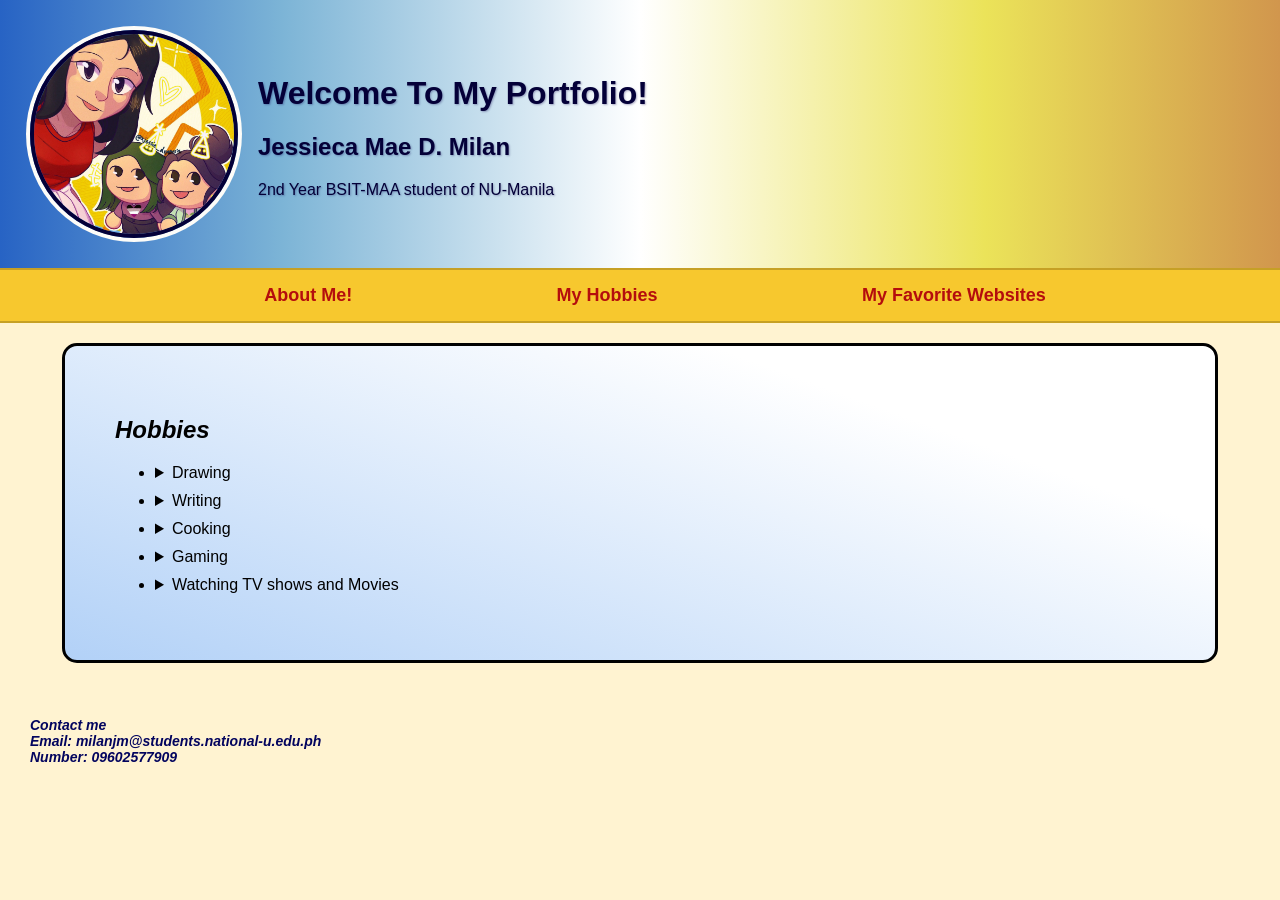
==== hobbies.html @ 9ec81c65 "first commit" ====
<!DOCTYPE html>
<html lang="en">
<head>
    <meta charset="UTF-8">
    <meta name="viewport" content="width=device-width, initial-scale=1.0">
    <title>Jessie's Portfolio</title>
</head>

<style>
    html {
        scroll-behavior: smooth;
    }

    body {
        margin: 0;
        font-family: 'Trebuchet MS', sans-serif;
        background-color: #fff3d1;
    }

    nav {
        background-color: rgb(247, 200, 46);
        position: sticky;
        top: 0;
        border-top: 2px solid rgba(0,0,0,0.2);
        border-bottom: 2px solid rgba(0,0,0,0.2);
        text-align: center;
        width: 100%;
        padding: 15px;
    }

    nav a {
        color: rgb(180, 13, 13);
        text-decoration: none;
        margin-right: 100px;
        margin-left: 100px;
        font-size: 18px;
        font-weight: bold;
}

    a:hover {
        color: blue;
        letter-spacing: 2px;
        transition: 0.3s;
    }

    section {
        padding: 50px;
        margin: 20px auto;
        background: linear-gradient(200deg, #ffffff 25%, #B2D1F7 100%);
        font-size: 16px;
        border: 3px solid #000;    
         border-radius: 15px;       
         max-width: 1050px;           
    }

    li {
        text-align: left;
        margin-bottom: 10px;
        font-size: 16px;
    }

    p {
        font-size: 16px;
    }

    .header {
        display: flex;
        align-items: center;
        gap: 20px;
        background: #2763c4;
        background: linear-gradient(90deg, rgba(39, 99, 196, 1) 0%, rgba(124, 180, 214, 1) 22%, rgba(255, 255, 255, 1) 50%, rgba(235, 227, 89, 1) 77%, rgba(209, 150, 77, 1) 100%);
        color: #040038;
        padding: 30px;
        text-align: left;
        text-shadow: 1px 1px 2px rgba(13, 0, 80, 0.3);
    }

    .header img {
        border-radius: 50%;
        border: 4px solid;
        box-shadow: 0 0 0 4px #fdfcf8;
    }

    a {
        color: rgb(52, 55, 223);
    }

    footer {
        background-color: #fff3d1;
        color: #03045e;
        font-family: 'Trebuchet MS', sans-serif;
        padding: 20px;
        padding-left: 30px;
        text-align: left;
    }

    footer p {
        color: #03045e;
        text-decoration: none;
        font-size: 14px;
    }

</style>

<body>
    <header class="header">
        <img src="pics/pfp.jpg" alt="profile picture" width="200" height="200">
        <div class="header-text">
             <h1>Welcome To My Portfolio!</h1>
            <h2>Jessieca Mae D. Milan</h2>
            <p>2nd Year BSIT-MAA student of NU-Manila</p>
        </div>
    </header>
    
    <nav>
        <a href="index.html" target="_self">About Me!</a>
        <a href="#hobbies">My Hobbies</a>
        <a href="websites.html" target="_self">My Favorite Websites</a>
    </nav>

    <section id="hobbies">
        <h1><strong><i>Hobbies</i></strong></h1>
        <ul>
            <li>
                <details>
                    <summary>Drawing</summary>
                    <p>8 years and counting, mainly focusing on character concepts and design. Main programs used are IbispaintX and Canva.</p>
                </details>
            </li>
            <li>
                <details>
                    <summary>Writing</summary>
                    <p>Only until recently, i've been dabbling in writing short stories and making characters feel real to others.
                        Reading is also included, mainly fanfiction and original works on AO3.
                    </p>
                </details>
            </li>
            <li>
                <details>
                    <summary>Cooking</summary>
                    <p>I learned from my mother how to prepare and cook many of my family’s favorite home-cooked meals.</p>
                </details>
            </li>
            <li>
                <details>
                    <summary>Gaming</summary>
                    <p>I mainly play mobile games like The Battle Cats, Balatro, Among Us, Undertale/Deltarune, as well as various puzzle games.</p>
                </details>
            </li>
            <li>
                <details>
                    <summary>Watching TV shows and Movies</summary>
                    <p>Current favorites:</p>
                    <ul>
                        <li>TV Shows: The Pitt, Invincible, The Amazing Digital Circus, Frieren: Beyond Journey's End</li>
                        <li>Movies: Iron Lung, Wolfwalkers, Trolls 3: Band Together, The Wild Robot</li>
                    </ul>
                </details>
        </ul>
    </section>

 
    <footer>
        <p><b><i>Contact me
        <br>Email: milanjm@students.national-u.edu.ph
    <br> Number: 09602577909</i></b></p>
    </footer>

</body>
</html>
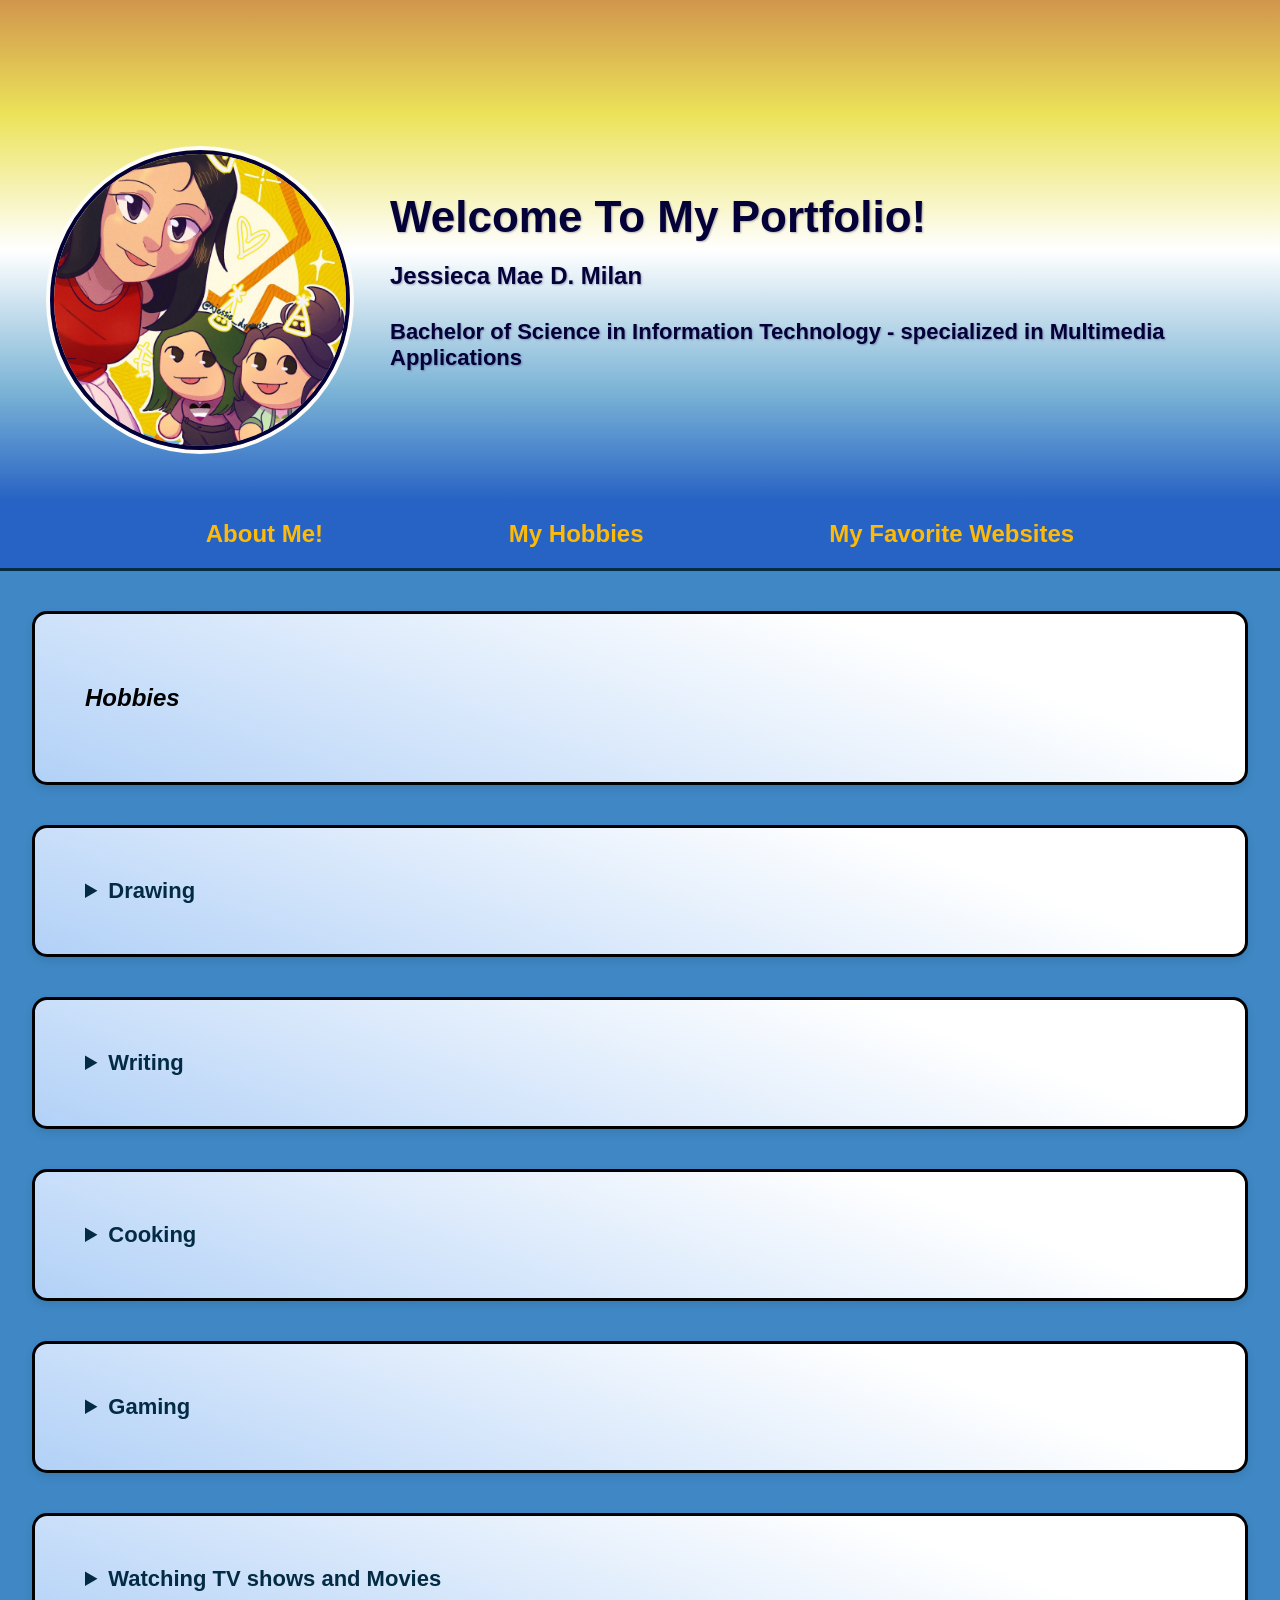
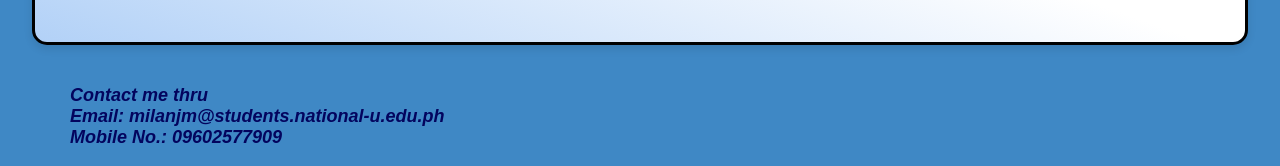
==== commit 56964f50: "week 5 - box model improvements" ====
--- a/hobbies.html
+++ b/hobbies.html
@@ -1,170 +1,203 @@
-<!DOCTYPE html>
+<!doctype html>
 <html lang="en">
-<head>
-    <meta charset="UTF-8">
-    <meta name="viewport" content="width=device-width, initial-scale=1.0">
+  <head>
+    <link rel="stylesheet" href="styles.css">
+    <meta charset="UTF-8" />
+    <meta name="viewport" content="width=device-width, initial-scale=1.0" />
     <title>Jessie's Portfolio</title>
-</head>
-
-<style>
-    html {
-        scroll-behavior: smooth;
-    }
-
-    body {
-        margin: 0;
-        font-family: 'Trebuchet MS', sans-serif;
-        background-color: #fff3d1;
-    }
-
-    nav {
-        background-color: rgb(247, 200, 46);
-        position: sticky;
-        top: 0;
-        border-top: 2px solid rgba(0,0,0,0.2);
-        border-bottom: 2px solid rgba(0,0,0,0.2);
-        text-align: center;
-        width: 100%;
-        padding: 15px;
-    }
-
-    nav a {
-        color: rgb(180, 13, 13);
-        text-decoration: none;
-        margin-right: 100px;
-        margin-left: 100px;
-        font-size: 18px;
+  </head>
+ 
+  <style>
+   summary {
+        cursor: pointer;
+        color: rgb(3, 43, 67);
         font-weight: bold;
-}
-
-    a:hover {
-        color: blue;
+        font-size: 22px;
+        transition: 0.3s;
+    }
+
+   summary:hover {
+        color: rgb(19, 111, 99);
         letter-spacing: 2px;
         transition: 0.3s;
-    }
-
-    section {
-        padding: 50px;
-        margin: 20px auto;
-        background: linear-gradient(200deg, #ffffff 25%, #B2D1F7 100%);
-        font-size: 16px;
-        border: 3px solid #000;    
-         border-radius: 15px;       
-         max-width: 1050px;           
-    }
-
-    li {
-        text-align: left;
-        margin-bottom: 10px;
-        font-size: 16px;
-    }
-
-    p {
-        font-size: 16px;
-    }
-
-    .header {
-        display: flex;
-        align-items: center;
-        gap: 20px;
-        background: #2763c4;
-        background: linear-gradient(90deg, rgba(39, 99, 196, 1) 0%, rgba(124, 180, 214, 1) 22%, rgba(255, 255, 255, 1) 50%, rgba(235, 227, 89, 1) 77%, rgba(209, 150, 77, 1) 100%);
-        color: #040038;
-        padding: 30px;
-        text-align: left;
-        text-shadow: 1px 1px 2px rgba(13, 0, 80, 0.3);
-    }
-
-    .header img {
-        border-radius: 50%;
-        border: 4px solid;
-        box-shadow: 0 0 0 4px #fdfcf8;
-    }
-
-    a {
-        color: rgb(52, 55, 223);
-    }
-
-    footer {
-        background-color: #fff3d1;
-        color: #03045e;
-        font-family: 'Trebuchet MS', sans-serif;
-        padding: 20px;
-        padding-left: 30px;
-        text-align: left;
-    }
-
-    footer p {
-        color: #03045e;
-        text-decoration: none;
-        font-size: 14px;
-    }
-
-</style>
-
-<body>
+        transform: translate3d(5px);
+    }
+
+    .section-img {
+        height: 300px;
+        width: auto;
+        border: 1px solid rgb(3, 43, 67);
+        border-radius: 10px;
+        object-fit: cover;
+        display: block;
+        position: relative;
+        flex-shrink: 0;
+        margin-top: 20px;       
+    }
+
+     .hobby-content {
+      display: flex;
+      flex: 1;
+      min-width: 0;
+      align-items: center;
+      gap: 20px;
+    }
+
+    .tv-movies .hobby-content {
+      display: block;
+    }
+
+    .tv-movies .gallery {
+      width: 100%;
+    }
+
+    .gallery {
+      display: grid;
+      grid-template-columns: repeat(5, 1fr);
+      gap: 40px;
+      width: 100%;
+    }
+
+    .gallery a {
+      display: block;
+    }
+
+    .gallery a:hover img {
+      transform: scale(1.05);
+      transition: 0.3s;
+    }
+
+    .gallery img {
+      width: 100%;
+      aspect-ratio: 4 / 6;
+      object-fit: cover;
+      border: 1px solid rgb(3, 43, 67);
+      border-radius: 10px;
+    }
+
+    @media (max-width: 900px) {
+    .gallery {
+      grid-template-columns: repeat(3, 1fr);
+    }
+    }
+
+    @media (max-width: 500px) {
+      .gallery {
+        grid-template-columns: repeat(2, 1fr);
+      }
+    }
+ 
+  </style>
+ 
+  <body>
     <header class="header">
-        <img src="pics/pfp.jpg" alt="profile picture" width="200" height="200">
-        <div class="header-text">
-             <h1>Welcome To My Portfolio!</h1>
-            <h2>Jessieca Mae D. Milan</h2>
-            <p>2nd Year BSIT-MAA student of NU-Manila</p>
-        </div>
+      <img src="pics/pfp.jpg" alt="profile picture" width="300" height="300" />
+      <div class="header-text">
+        <h3>Welcome To My Portfolio!</h3>
+        <h2>Jessieca Mae D. Milan</h2>
+        <h4>Bachelor of Science in Information Technology - specialized in Multimedia Applications</h4>
+      </div>
     </header>
+ 
+    <nav>
+      <a href="index.html" target="_self">About Me!</a>
+      <a href="#hobbies">My Hobbies</a>
+      <a href="websites.html" target="_self">My Favorite Websites</a>
+    </nav>
+ 
+   <section id="hobbies">
+    <h1>
+        <strong><i>Hobbies</i></strong>
+    </h1>
+    </section>
+
+      <section class="drawing">
+        <details>
+          <summary>Drawing</summary>
+            <div class="hobby-content">
+              <img src="pics/art.jpg" alt="drawing picture" class="section-img"/>
+                <h4>
+                    8 years and counting, mainly focusing on character concepts and design.
+                    The main programs I use are IbispaintX and Canva.
+                    <br>This one shows the summary of my work! 
+                    <br>I don't get to draw as much as I used to, or even do as much detail than before, but I still enjoy it a lot. 
+                </h4>
+            </div>
+        </details>
+    </section>
+
+    <section class="writing">
+        <details>
+        <summary>Writing</summary>
+           <div class="hobby-content"> 
+              <img src="pics/writing.png" alt="writing picture" class="section-img"/>   
+              <h4>
+                  Only until recently, i've been dabbling in writing short stories and
+                  making characters feel real to others. Reading is also included,
+                  mainly fanfiction and original works on AO3.
+              </h4>
+           </div>
+        </details>
+    </section>
+
+    <section class="cooking">
+        <details>
+        <summary>Cooking</summary>
+            <div class="hobby-content">
+                <img src="pics/cooking.jpg" alt="cooking picture" class="section-img"/>
+                <h4>
+                    A skill that was drilled into me as a kid. I learned from both my mother and grandmother
+                    how to prepare and cook many of my family’s favorite home-cooked meals. I still can't fry chicken without
+                    burning it.
+                </h4>
+            </div>
+        </details>
+    </section>
+
+    <section class="gaming">
+        <details>
+        <summary>Gaming</summary>
+            <div class="hobby-content">
+              <img src="pics/gaming.png" alt="gaming picture" class="section-img"/>
+                <h4>
+                    I mainly play mobile games like The Battle Cats, Balatro, Among Us,
+                    Undertale/Deltarune, as well as various puzzle games.
+                </h4>
+            </div>
+        </details>
+    </section>
+
+    <section class="tv-movies">
+        <details>
+        <summary>Watching TV shows and Movies</summary>
+           <div class="hobby-content">
+              <h4>Current favorites:</h4>
+              <div class="gallery">
+                <a href="https://www.hbomax.com/ph/en/shows/pitt-2024/e6e7bad9-d48d-4434-b334-7c651ffc4bdf"> <img src="pics/the-pitt.jpg" alt="the pitt picture" /> </a>
+                <a href="https://www.amazon.com/INVINCIBLE-SEASON-1/dp/B08WJN83XZ"> <img src="pics/invincible.jpg" alt="invincible picture"/> </a>
+                <a href="https://www.youtube.com/watch?v=HwAPLk_sQ3w&list=PLHovnlOusNLgvAbnxluXCVB3KLj8e4QB-">  <img src="pics/tadc.webp" alt="tadc picture"/></a>
+                <a href="https://youtube.com/playlist?list=PLwLSw1_eDZl3mptgIJ-ihxCV3_Ct7CNEF&si=_8Xhbl-TymuK3kWK"> <img src="pics/frieren.jpg" alt="frieren picture"/></a>
+                <a href="https://ironlung.com/"> <img src="pics/iron-lung.jpg" alt="iron lung picture"/> </a>
+                <a href="https://tv.apple.com/us/movie/wolfwalkers/umc.cmc.amuoq00hqelfi98j0gvg641x"> <img src="pics/wolfwalkers.png" alt="wolfwalkers picture"/> </a>
+                <a href="https://www.dreamworks.com/movies/trolls-band-together"> <img src="pics/Trolls3film.jpg" alt="trolls 3 picture"/> </a>
+                <a href="https://www.dreamworks.com/movies/the-wild-robot"> <img src="pics/the-wild-robot.webp" alt="the wild robot picture"/> </a>
+                <a href="https://www.netflix.com/ph-en/title/81498621"> <img src="pics/kpop.webp" alt="kpop demon hunters picture"/> </a>
+                <a href="https://www.sonypictures.com/movies/spidermanacrossthespiderverse"> <img src="pics/atsv.jpg" alt="across the spiderverse picture"/> </a>
+              </div>
+           </div>
+        </details>
+    </section>
     
-    <nav>
-        <a href="index.html" target="_self">About Me!</a>
-        <a href="#hobbies">My Hobbies</a>
-        <a href="websites.html" target="_self">My Favorite Websites</a>
-    </nav>
-
-    <section id="hobbies">
-        <h1><strong><i>Hobbies</i></strong></h1>
-        <ul>
-            <li>
-                <details>
-                    <summary>Drawing</summary>
-                    <p>8 years and counting, mainly focusing on character concepts and design. Main programs used are IbispaintX and Canva.</p>
-                </details>
-            </li>
-            <li>
-                <details>
-                    <summary>Writing</summary>
-                    <p>Only until recently, i've been dabbling in writing short stories and making characters feel real to others.
-                        Reading is also included, mainly fanfiction and original works on AO3.
-                    </p>
-                </details>
-            </li>
-            <li>
-                <details>
-                    <summary>Cooking</summary>
-                    <p>I learned from my mother how to prepare and cook many of my family’s favorite home-cooked meals.</p>
-                </details>
-            </li>
-            <li>
-                <details>
-                    <summary>Gaming</summary>
-                    <p>I mainly play mobile games like The Battle Cats, Balatro, Among Us, Undertale/Deltarune, as well as various puzzle games.</p>
-                </details>
-            </li>
-            <li>
-                <details>
-                    <summary>Watching TV shows and Movies</summary>
-                    <p>Current favorites:</p>
-                    <ul>
-                        <li>TV Shows: The Pitt, Invincible, The Amazing Digital Circus, Frieren: Beyond Journey's End</li>
-                        <li>Movies: Iron Lung, Wolfwalkers, Trolls 3: Band Together, The Wild Robot</li>
-                    </ul>
-                </details>
-        </ul>
-    </section>
-
- 
     <footer>
-        <p><b><i>Contact me
-        <br>Email: milanjm@students.national-u.edu.ph
-    <br> Number: 09602577909</i></b></p>
+      <p>
+        <b
+          ><i
+            >Contact me thru <br />Email: milanjm@students.national-u.edu.ph
+            <br />
+            Mobile No.: 09602577909</i
+          ></b
+        >
+      </p>
     </footer>
-
-</body>
+  </body>
 </html>
--- a/styles.css
+++ b/styles.css
@@ -0,0 +1,132 @@
+ html {
+      scroll-behavior: smooth;
+    }
+
+    * {
+      box-sizing: border-box;
+    }
+ 
+    body {
+      margin: 0;
+      font-family: "Trebuchet MS", sans-serif;
+      background-color: rgb(63, 136, 197);
+      position: relative;
+    }
+
+     .header {
+      display: flex;
+      height: 500px;
+      align-items: flex-end;
+      justify-content: flex-start;
+      gap: 20px;
+      background: #2763c4;
+      background: linear-gradient(
+        0deg,
+        rgba(39, 99, 196, 1) 0%,
+        rgba(124, 180, 214, 1) 22%,
+        rgba(255, 255, 255, 1) 50%,
+        rgba(235, 227, 89, 1) 77%,
+        rgba(209, 150, 77, 1) 100%
+      );
+      color: #040038;
+      padding: 30px;
+      text-align: left;
+      text-shadow: 1px 1px 2px rgba(13, 0, 80, 0.3);
+    }
+
+    .header-text {
+      margin-bottom: 70px;
+    }
+ 
+    .header img {
+      border-radius: 50%;
+      border: 4px solid;
+      box-shadow: 0 0 0 4px #fdfcf8;
+      position: relative;
+      margin: 20px;
+    }
+ 
+    nav {
+        background-color: rgb(39, 99, 196);
+        position: sticky;
+        top: 0;
+        border-bottom: rgb(3, 43, 67) solid 3px;
+        width: 100%;
+        padding: 20px;
+        flex-wrap: wrap;
+        display: flex;
+        justify-content: space-evenly;
+        align-items: center;
+        z-index: 1000;
+    }
+
+    nav a {
+        color: rgb(255, 186, 8);
+        text-decoration: none;
+        font-size: 24px;
+        font-weight: bold;
+    }
+ 
+    a:hover {
+      color: rgb(208, 0, 0);
+      letter-spacing: 2px;
+      transition: 0.3s;
+    }
+ 
+    section {
+      padding: 50px;
+      margin: 40px auto;
+      max-width: 1550px;
+      width: 95%;
+      background: linear-gradient(200deg, #ffffff 25%, #b2d1f7 100%);
+      font-size: 16px;
+      border: 3px solid #000;
+      border-radius: 15px;
+      display: flex;
+      flex-wrap: wrap;
+      align-items: center;
+      gap: 20px;
+      position: relative;
+      box-shadow: 0 4px 8px rgba(0, 0, 0, 0.1);
+    }
+ 
+    li {
+      text-align: left;
+      margin-bottom: 10px;
+      font-size: 20px;
+    }
+    
+    p {
+      font-size: 18px;
+    }
+
+    h3 {
+      font-size: 44px;
+      margin-bottom: 10px;
+    }
+
+    h2 {
+      font-size: 24px;
+      margin-bottom: 10px;
+    }
+
+    h4{
+      font-size: 22px;
+    }
+
+     a {
+      color: rgb(19, 111, 99);
+    }
+ 
+    footer {
+      background-color: rgb(63, 136, 197);
+      font-family: "Trebuchet MS", sans-serif;
+      padding-left: 70px;
+      text-align: left;
+    }
+ 
+    footer p {
+      color: #03045e;
+      text-decoration: none;
+      font-size: 18px;
+    }
